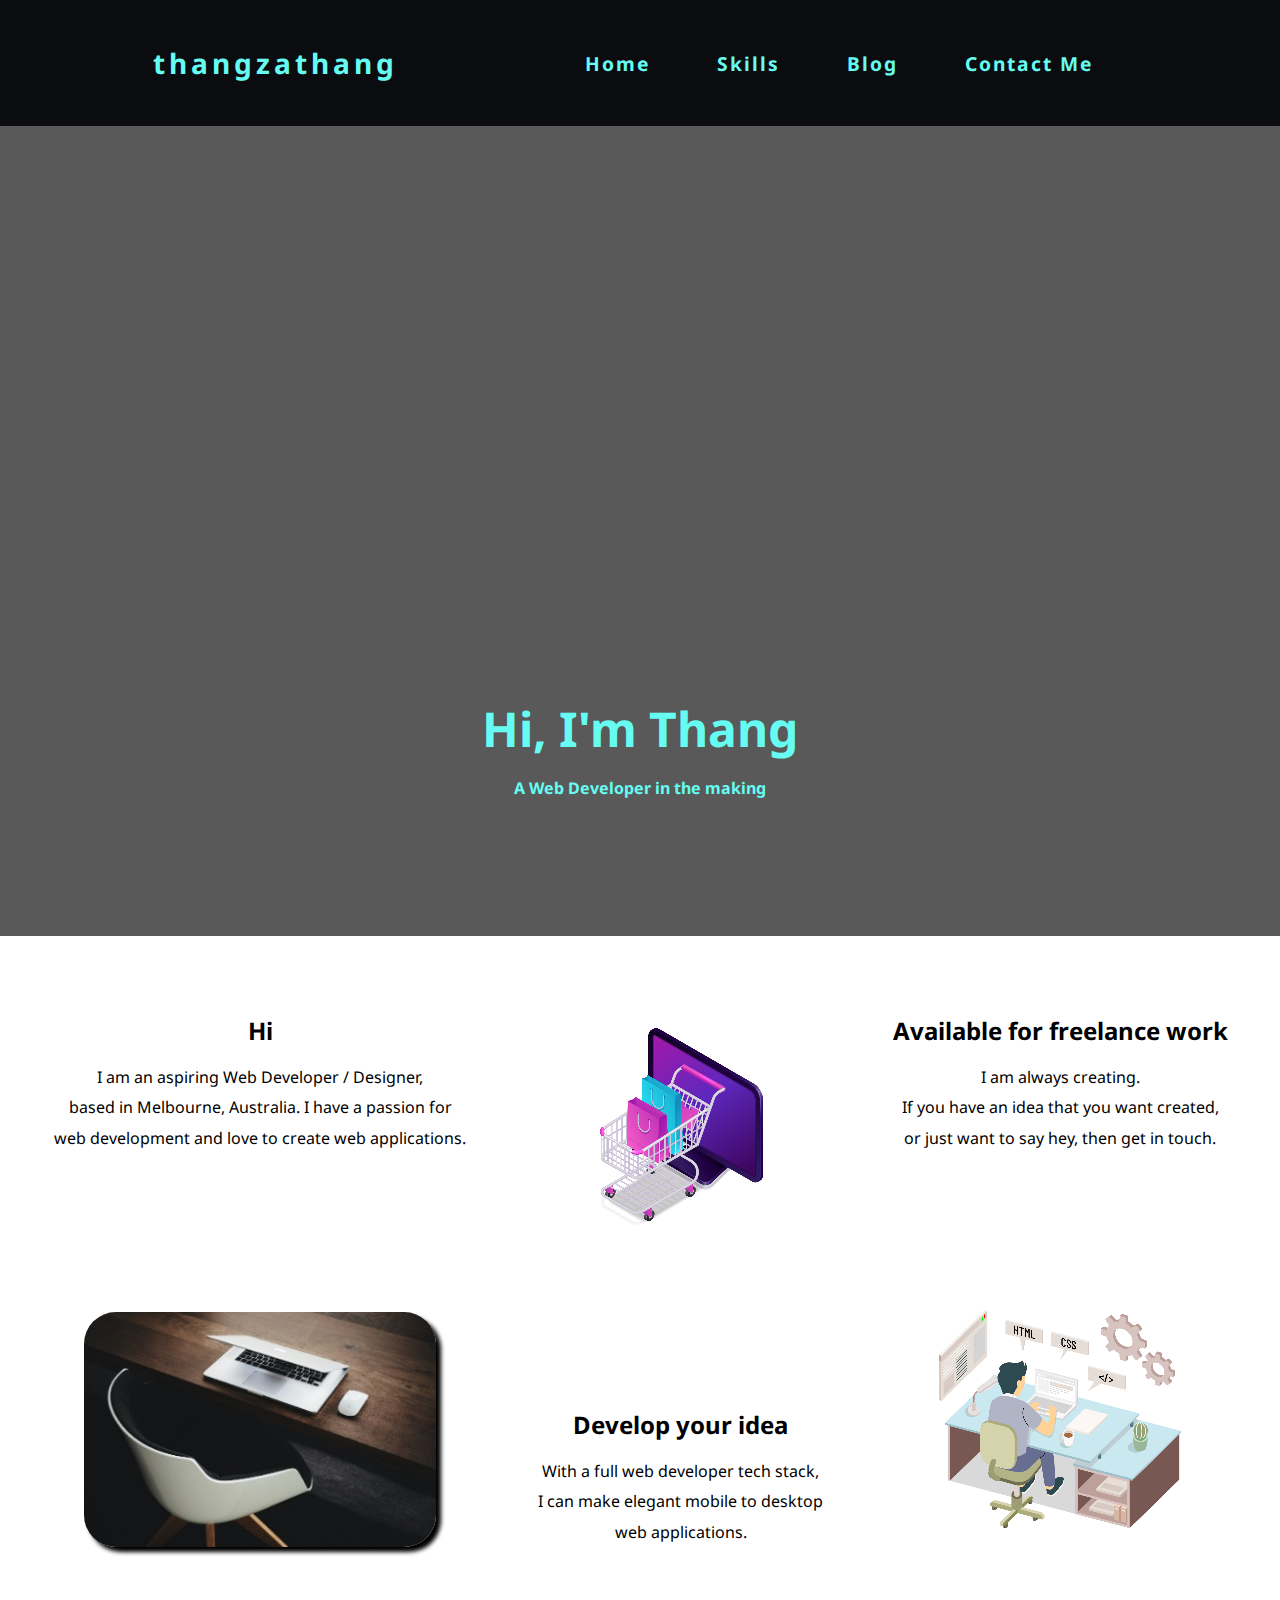
==== src/index.html @ 6c884f89 "Netlify and giuthub issues fixes" ====
<!DOCTYPE html>
<html lang="en">
<head>
    <meta charset="UTF-8">
    <meta http-equiv="X-UA-Compatible" content="IE=edge">
    <meta name="viewport" content="width=device-width, initial-scale=1.0">
    <!-- favicon links -->
    <link rel="apple-touch-icon" sizes="180x180" href="icon/apple-touch-icon.png">
    <link rel="icon" type="image/png" sizes="32x32" href="icon/favicon-32x32.png">
    <link rel="icon" type="image/png" sizes="16x16" href="icon/favicon-16x16.png">
    <link rel="manifest" href="icon/site.webmanifest">

    <!-- Link to Font Awesome CDN -->
    <link rel="stylesheet" href="https://use.fontawesome.com/releases/v5.15.3/css/all.css" integrity="sha384-SZXxX4whJ79/gErwcOYf+zWLeJdY/qpuqC4cAa9rOGUstPomtqpuNWT9wdPEn2fk" crossorigin="anonymous">

    <!-- Link to fonts -->
    <link rel="preconnect" href="https://fonts.gstatic.com">
    <link href="https://fonts.googleapis.com/css2?family=Noto+Sans:wght@400;700&display=swap" rel="stylesheet">

    <!-- Link to main style -->
    <link rel="stylesheet" href="css/main.css" integrity="sha384-tMwOWtR0qW7gHst0KwSP1pQJnt+h7x/NEFmS/cTKsdlZzs+jFIOHd025ls7HEfKS">
    <title>Thang Portfolio 2021</title>
</head>
<body>
     <!-- NAV -->
     <nav>
        <div class="main-name">
            <h3><a href="index.html">thangzathang</a></h3>
        </div>
        <ul class="nav-links">
            <li><a href="index.html">Home</a></li>
            <li><a href="skills.html">Skills</a></li>
            <li><a href="blog.html">Blog</a></li>
            <li><a href="contactMe.html">Contact Me</a></li>
        </ul>
        <div class="burger">
            <div class="line1"></div>
            <div class="line2"></div>
            <div class="line3"></div>
        </div>
    </nav>

    <!-- Name and Photo Face -->
    <div class="top-container--index">
        <div class="text-container">
            <div class="big-container">
                <img class ="photo-img" src="https://images.unsplash.com/photo-1522075469751-3a6694fb2f61?ixid=MXwxMjA3fDB8MHxwaG90by1wYWdlfHx8fGVufDB8fHw%3D&ixlib=rb-1.2.1&auto=format&fit=crop&w=1000&q=80" alt="">
            </div>
            <div class="text-box">
                <h3>Hi, I'm Thang</h3>
                <h4>A Web Developer in the making</h4>
            </div>
        </div>
    </div>

    <div class="middle-container">
        <div class="middle-container__itemBox">
            <div class="middle-container__itemBox--textBox">
                <h2 class="indexSubheading">Hi</h2>
                <p class="indexParagraph">I am an aspiring Web Developer / Designer,</p>
                <p class="indexParagraph">based in Melbourne, Australia. I have a passion for</p>
                <p class="indexParagraph">web development and love to create web applications.</p>
            </div>
            <div class="middle-container__itemBox--imageBox">
                <img class="indexItem__imageController--override" 
                src="images/deskImage_resized.jpeg" 
                alt="Desk with a laptop">
            </div>
        </div>
        <div class="middle-container__itemBox">
            <div class="middle-container__itemBox--imageBox flip">
                <img 
                class="indexItem__imageController" 
                src="images/onlineShopping_resized.png" 
                alt="">
                <!-- PNG Credit -->
                <!-- https://pngtree.com/freepng/online-shopping-isometric-shopping-cart-icon_5324780.html -->
            </div>
            <div class="middle-container__itemBox--textBox">
                <h2 class="indexSubheading">Develop your idea</h2>
                <p class="indexParagraph">With a full web developer tech stack,</p>
                <p class="indexParagraph">I can make elegant mobile to desktop</p>
                <p class="indexParagraph">web applications.</p>
            </div>
        </div>
        <div class="middle-container__itemBox">
            <div class="middle-container__itemBox--textBox">
                <h2 class="indexSubheading">Available for freelance work</h2>
                <!-- PNG Credit -->
                <!-- <a href='https://pngtree.com/so/isometric'>isometric png from pngtree.com</a> -->
                <p class="indexParagraph">I am always creating.</p>
                <p class="indexParagraph">If you have an idea that you want created,</p>
                <p class="indexParagraph"> or just want to say hey, then get in touch.</p>
            </div>
            <div class="middle-container__itemBox--imageBox">
                <img 
                class="indexItem__imageController" 
                src="images/freeLance_resized.png" 
                alt="">
            </div>
        </div>
    </div>

    <script src="app.js"></script>
</body>
</html>
---- src/css/main.css ----
/* 
    Main will serve only as the spin of my styling structure
*/
*,
*::before,
*::after {
  margin: 0;
  padding: 0;
  -webkit-box-sizing: border-box;
          box-sizing: border-box;
}

/* 
    Inspired Color Scheme from: 
    https://visme.co/blog/website-color-schemes/
*/
body {
  text-align: center;
  font-family: 'Noto Sans', sans-serif;
}

::-webkit-input-placeholder {
  color: #FF6103;
  opacity: 1;
  /* Firefox */
}

:-ms-input-placeholder {
  color: #FF6103;
  opacity: 1;
  /* Firefox */
}

::-ms-input-placeholder {
  color: #FF6103;
  opacity: 1;
  /* Firefox */
}

::placeholder {
  color: #FF6103;
  opacity: 1;
  /* Firefox */
}

:-ms-input-placeholder {
  /* Internet Explorer 10-11 */
  color: #FF6103;
}

::-ms-input-placeholder {
  /* Microsoft Edge */
  color: #FF6103;
}

textarea::-webkit-input-placeholder {
  color: #FF6103;
}

textarea:-ms-input-placeholder {
  color: #FF6103;
}

textarea::-ms-input-placeholder {
  color: #FF6103;
}

textarea::placeholder {
  color: #FF6103;
}

/* 
    NAV and Logo Name section 
*/
.half-break {
  border: dotted #66FCF1 0.5rem;
  border-bottom: none;
  width: 4%;
  margin: 2rem auto;
}

nav {
  z-index: 10;
  min-height: 14vh;
  background-color: #0B0C10;
  display: -webkit-box;
  display: -ms-flexbox;
  display: flex;
  -webkit-box-pack: space-evenly;
      -ms-flex-pack: space-evenly;
          justify-content: space-evenly;
  /* 
        More white space control between logo and nav links
        justify-content: space-between;
        padding: 0 6rem;
    */
  -webkit-box-align: center;
      -ms-flex-align: center;
          align-items: center;
}

nav ul {
  display: -webkit-box;
  display: -ms-flexbox;
  display: flex;
  -ms-flex-pack: distribute;
      justify-content: space-around;
  min-width: 45%;
}

nav ul li {
  list-style-type: none;
}

nav ul li a {
  color: #66FCF1;
  text-decoration: none;
  letter-spacing: 2px;
  font-weight: bold;
  font-size: 1.2rem;
}

nav ul li a:hover {
  padding-bottom: .5rem;
  border-bottom: 4px solid #66FCF1;
}

.main-name {
  letter-spacing: 4px;
  font-size: 1.5rem;
  cursor: pointer;
}

.main-name a {
  text-decoration: none;
  color: #66FCF1;
}

.burger {
  display: none;
}

.burger div {
  background-color: #66FCF1;
  width: 25px;
  height: 3px;
  margin: 5px;
  -webkit-transition: all .39s ease-in-out;
  transition: all .39s ease-in-out;
}

/*
    Media Breakpoint for NAV
*/
@media screen and (max-width: 768px) {
  .nav-links {
    position: absolute;
    right: 0px;
    top: 12vh;
    height: 100%;
    height: 88vh;
    background-color: #0B0C10;
    display: -webkit-box;
    display: -ms-flexbox;
    display: flex;
    -webkit-box-orient: vertical;
    -webkit-box-direction: normal;
        -ms-flex-direction: column;
            flex-direction: column;
    -webkit-box-align: center;
        -ms-flex-align: center;
            align-items: center;
    width: 50%;
    -webkit-transform: translateX(100%);
            transform: translateX(100%);
    -webkit-transition: -webkit-transform .5s ease-out;
    transition: -webkit-transform .5s ease-out;
    transition: transform .5s ease-out;
    transition: transform .5s ease-out, -webkit-transform .5s ease-out;
  }
  body {
    overflow-x: hidden;
    /*
        This will hide the nav bar after we have moved it left 
        and users simply won't be able to simply scroll on the x axis 
        */
  }
  .burger {
    display: inline-block;
    /*
        When this breakpoint hits, it will trigger so that 
        the nav links are moved out of screen and the burger comes on
        */
    cursor: pointer;
  }
}

.nav-active {
  -webkit-transform: translateX(0%);
          transform: translateX(0%);
}

.toggle .line1 {
  -webkit-transform: rotate(-45deg) translate(-5px, 6px);
          transform: rotate(-45deg) translate(-5px, 6px);
}

.toggle .line2 {
  opacity: 0;
}

.toggle .line3 {
  -webkit-transform: rotate(45deg) translate(-5px, -6px);
          transform: rotate(45deg) translate(-5px, -6px);
}

.mainHeader {
  display: -webkit-box;
  display: -ms-flexbox;
  display: flex;
  -webkit-box-pack: start;
      -ms-flex-pack: start;
          justify-content: flex-start;
  padding: 4rem 2rem 1rem;
  color: #66FCF1;
  background-color: #1F2833;
}

.mainHeader h1 {
  border-bottom: 5px solid #66FCF1;
  padding-bottom: 1rem;
  margin-left: 2.5rem;
}

.top-container--index {
  display: -webkit-box;
  display: -ms-flexbox;
  display: flex;
  -webkit-box-pack: center;
      -ms-flex-pack: center;
          justify-content: center;
  -webkit-box-align: center;
      -ms-flex-align: center;
          align-items: center;
  background-image: -webkit-gradient(linear, left top, right bottom, from(rgba(0, 0, 0, 0.65)), to(rgba(0, 0, 0, 0.65))), url("https://images.unsplash.com/photo-1545405197-2964efafb2c6?ixid=MXwxMjA3fDB8MHxwaG90by1wYWdlfHx8fGVufDB8fHw%3D&ixlib=rb-1.2.1&auto=format&fit=crop&w=1500&q=80");
  background-image: linear-gradient(to right bottom, rgba(0, 0, 0, 0.65), rgba(0, 0, 0, 0.65)), url("https://images.unsplash.com/photo-1545405197-2964efafb2c6?ixid=MXwxMjA3fDB8MHxwaG90by1wYWdlfHx8fGVufDB8fHw%3D&ixlib=rb-1.2.1&auto=format&fit=crop&w=1500&q=80");
  /* Set a specific height */
  min-height: 90vh;
  background-repeat: no-repeat;
  background-size: cover;
  background-position: center;
}

.text-container {
  color: #66FCF1;
}

.text-container .text-box {
  padding-top: 2rem;
}

.text-container .text-box h3 {
  font-size: 3rem;
  padding-bottom: 1rem;
}

.big-container {
  z-index: 6;
  width: 25rem;
  height: 25rem;
  position: relative;
  overflow: hidden;
  border-radius: 50%;
}

.big-container img {
  display: inline;
  margin: 0 auto;
  height: 100%;
  width: auto;
}

.middle-container {
  padding: 2rem 0;
  display: -webkit-box;
  display: -ms-flexbox;
  display: flex;
  -webkit-box-pack: space-evenly;
      -ms-flex-pack: space-evenly;
          justify-content: space-evenly;
  height: 75vh;
  width: 100%;
  background-color: #fff;
}

.middle-container div {
  display: -webkit-box;
  display: -ms-flexbox;
  display: flex;
  -webkit-box-orient: vertical;
  -webkit-box-direction: normal;
      -ms-flex-direction: column;
          flex-direction: column;
  -webkit-box-align: center;
      -ms-flex-align: center;
          align-items: center;
}

/* Index H1 and p tags */
.indexSubheading {
  padding: .9rem 0;
}

.indexParagraph {
  line-height: 1.9rem;
}

.indexItem__imageController {
  max-width: 16rem;
  margin: 0 2rem;
}

.indexItem__imageController--override {
  max-width: 22rem;
  margin: 0 2rem;
  border-radius: 2rem;
  -webkit-box-shadow: 5px 5px 4px;
          box-shadow: 5px 5px 4px;
}

.indexItem__imageController img {
  min-width: 100%;
  min-height: 100%;
}

.middle-container__itemBox:nth-child(1) {
  padding: 2rem 0;
  -webkit-box-pack: justify;
      -ms-flex-pack: justify;
          justify-content: space-between;
}

.middle-container__itemBox:nth-child(2) {
  padding: 2rem 0;
  -webkit-box-pack: justify;
      -ms-flex-pack: justify;
          justify-content: space-between;
}

.middle-container__itemBox:nth-child(3) {
  padding: 2rem 0;
  -webkit-box-pack: justify;
      -ms-flex-pack: justify;
          justify-content: space-between;
}

/* MEDIA QUERIES */
@media only screen and (max-width: 1060px) {
  .middle-container {
    -ms-flex-wrap: wrap;
        flex-wrap: wrap;
  }
  .middle-container__itemBox--textBox:nth-child(1) {
    padding: 2rem;
  }
}

@media only screen and (max-width: 768px) {
  .middle-container {
    padding-top: 0;
  }
  .flip {
    -webkit-box-ordinal-group: 2;
        -ms-flex-order: 1;
            order: 1;
  }
  .middle-container__itemBox:nth-child(2) {
    padding-top: 3rem;
    -webkit-box-pack: justify;
        -ms-flex-pack: justify;
            justify-content: space-between;
  }
}

.top-container--skills {
  background-color: #1F2833;
  background-image: none;
}

.resume-container {
  display: -webkit-box;
  display: -ms-flexbox;
  display: flex;
  -webkit-box-orient: vertical;
  -webkit-box-direction: normal;
      -ms-flex-direction: column;
          flex-direction: column;
  padding: 2rem;
  background-color: #1F2833;
}

.resume-container a {
  font-size: 1.8rem;
  text-decoration: none;
  font-weight: 900;
  color: #66FCF1;
}

.resume-container a:hover {
  padding-bottom: .4rem;
  color: #FF6103;
  -webkit-transform: scale(1.3);
          transform: scale(1.3);
  border-bottom: 0.5rem solid #FF6103;
}

.skills-display {
  width: 100vw;
  background-color: #1F2833;
  padding: .4rem 1rem;
  display: -webkit-box;
  display: -ms-flexbox;
  display: flex;
  -webkit-box-pack: space-evenly;
      -ms-flex-pack: space-evenly;
          justify-content: space-evenly;
  -ms-flex-wrap: wrap;
      flex-wrap: wrap;
}

.skills-display__box {
  display: -webkit-box;
  display: -ms-flexbox;
  display: flex;
  -webkit-box-orient: vertical;
  -webkit-box-direction: normal;
      -ms-flex-direction: column;
          flex-direction: column;
  -webkit-box-pack: justify;
      -ms-flex-pack: justify;
          justify-content: space-between;
  -webkit-box-align: center;
      -ms-flex-align: center;
          align-items: center;
  border-radius: 5px;
  background-color: #45A29E;
  min-height: 16rem;
  min-width: 18rem;
  padding: 2rem 2rem;
  margin: 2rem;
}

.skills-display__box--imageBox {
  -webkit-box-align: center;
      -ms-flex-align: center;
          align-items: center;
  margin-bottom: 2rem;
}

.skills-display__box--textBox h3 {
  font-size: 2rem;
  font-style: italic;
  color: #1F2833;
  margin: 1.4rem 0;
}

.skills-display__box--textBox h4 {
  color: #1F2833;
  margin: .5rem;
}

.skills-display__box--textBox h4 span {
  font-size: 1.2rem;
}

.skills-image {
  max-width: 14rem;
  max-height: 6rem;
}

.bottom-container-skills {
  max-width: 100%;
  max-height: 100%;
  margin: 6rem 4rem;
  height: 25vh;
  display: -webkit-box;
  display: -ms-flexbox;
  display: flex;
  -webkit-box-orient: vertical;
  -webkit-box-direction: normal;
      -ms-flex-direction: column;
          flex-direction: column;
  -webkit-box-pack: center;
      -ms-flex-pack: center;
          justify-content: center;
  -webkit-box-align: center;
      -ms-flex-align: center;
          align-items: center;
}

.bottom-container-skills a {
  color: #0B0C10;
  background-color: #66FCF1;
  margin: 2rem;
  padding: 1rem 4rem;
  border-radius: 2rem;
  font-weight: 700;
  font-size: 2rem;
  text-decoration: none;
}

.bottom-container-skills a:hover {
  font-size: 2.1rem;
  background-color: #0B0C10;
  color: #66FCF1;
}

.bottom-container-skills__image-box {
  max-height: 100%;
  padding: 4rem;
  min-width: 100%;
}

.bottom-container-skills img {
  z-index: 10;
  min-width: auto;
  max-height: 6rem;
}

.container-contactMe {
  padding: 2rem;
  background-color: #1F2833;
  max-height: 100%;
}

.contactBox {
  display: -webkit-box;
  display: -ms-flexbox;
  display: flex;
  border: 2px solid black;
  border-radius: 2rem;
  overflow: hidden;
}

.linkBox {
  -ms-flex-preferred-size: 40%;
      flex-basis: 40%;
  background-color: #FF6103;
  padding: 1rem 0;
  color: #fff;
}

.linkBox p {
  font-size: 1.5rem;
}

.linkBox__name {
  border-bottom: 4px solid #fff;
  padding-bottom: 2rem;
  margin: 0 2rem;
}

.linkBox__name h2 {
  font-size: 2.2rem;
}

.linkBox__image {
  padding: 2rem 0;
}

.linkBox__links {
  display: -webkit-box;
  display: -ms-flexbox;
  display: flex;
  -webkit-box-pack: space-evenly;
      -ms-flex-pack: space-evenly;
          justify-content: space-evenly;
  -webkit-box-align: center;
      -ms-flex-align: center;
          align-items: center;
  padding: 2rem 0;
}

.linkBox__links--item {
  font-size: 3rem;
}

.linkBox__links--item a {
  text-decoration: none;
  color: #fff;
}

.linkBox__links--item a:hover {
  color: #FFD700;
}

.linkBox__links--item:hover {
  cursor: pointer;
  -webkit-transform: scale(1.2);
          transform: scale(1.2);
  color: #FFD700;
  font-size: 3rem;
}

.linkBox-imageController {
  border-radius: 50%;
  max-width: 17rem;
  margin: 0 2rem;
}

.linkBox-imageController img {
  min-width: 100%;
  min-height: 100%;
}

.messageBox {
  -ms-flex-preferred-size: 60%;
      flex-basis: 60%;
  background-color: #45A29E;
  padding: 2rem 8rem;
}

.messageBox h1 {
  font-size: 2rem;
}

.messageBox__wrapper {
  background-color: #45A29E;
  min-height: 100%;
}

.messageBox__wrapper--item {
  padding: 1.5rem 0;
}

.messageBox__wrapper--item input {
  color: #FF6103;
}

.messageBox__wrapper--item button {
  font-size: 1.2rem;
}

.messageBox__wrapper--item button:hover {
  color: #FF6103;
  cursor: pointer;
}

.messageBox__wrapper--item input, .messageBox__wrapper--item textarea, .messageBox__wrapper--item button {
  color: #1F2833;
  font-size: 1.1rem;
  width: 90%;
  text-indent: 1rem;
  padding: .5rem  1rem;
  outline: none;
  border: none;
  border-radius: .5rem;
}

.messageBox__wrapper--item textarea {
  font-family: 'Noto Sans', sans-serif;
  font-size: 1.1rem;
  height: 10rem;
  color: #1F2833;
}

/* MEDIA QUERIES */
@media only screen and (max-width: 992px) {
  .messageBox {
    padding: 2rem;
  }
  .messageBox__wrapper--item input, .messageBox__wrapper--item textarea, .messageBox__wrapper--item button {
    width: 100%;
  }
}

@media only screen and (max-width: 768px) {
  .contactBox {
    display: -webkit-box;
    display: -ms-flexbox;
    display: flex;
    -webkit-box-orient: vertical;
    -webkit-box-direction: normal;
        -ms-flex-direction: column;
            flex-direction: column;
  }
}

#overrideBlog {
  padding-top: 1rem;
}

.top-container--blog {
  display: -webkit-box;
  display: -ms-flexbox;
  display: flex;
  -webkit-box-pack: center;
      -ms-flex-pack: center;
          justify-content: center;
  padding: 1rem 1rem;
  min-height: 100%;
  background-color: #1F2833;
  background-image: none;
}

.contentBox {
  overflow: scroll;
  padding: 1rem .6rem;
  border-radius: 2rem;
  margin: 0 1rem;
  background-color: #45A29E;
  -ms-flex-preferred-size: 25%;
      flex-basis: 25%;
}

.contentBox__contentItem:hover {
  -webkit-transition: border .1s ease;
  transition: border .1s ease;
  border-left: 1.2rem solid #ED553B;
  font-weight: 800;
  color: #ED553B;
}

.contentBox__contentItem:hover a {
  color: inherit;
}

.contentBox__contentItem {
  color: #1F2833;
  padding: .6rem;
  margin: 1rem;
  background-color: #C5C6C7;
  display: -webkit-box;
  display: -ms-flexbox;
  display: flex;
  -webkit-box-orient: vertical;
  -webkit-box-direction: normal;
      -ms-flex-direction: column;
          flex-direction: column;
  -webkit-box-pack: center;
      -ms-flex-pack: center;
          justify-content: center;
  -webkit-box-align: start;
      -ms-flex-align: start;
          align-items: flex-start;
  border-left: 0.8rem solid #66FCF1;
  border-top-right-radius: 1.2rem;
  border-bottom-right-radius: 1.2rem;
  border-top-left-radius: .4rem;
  border-bottom-left-radius: .4rem;
}

.contentBox__contentItem a {
  cursor: pointer;
  text-decoration: none;
  margin: 4px 0;
  color: #1F2833;
}

.blogBox {
  background-color: #45A29E;
  -ms-flex-preferred-size: 70%;
      flex-basis: 70%;
  max-width: 100%;
  max-height: 100%;
  border-radius: .5rem;
}

.blogItem-imageController {
  max-width: 17rem;
  margin: 0 2rem;
  -webkit-box-shadow: 5px 8px 10px;
          box-shadow: 5px 8px 10px;
}

.blogItem-imageController img {
  min-width: 100%;
  min-height: 100%;
}

.blogItem {
  color: #66FCF1;
  border-radius: .5rem;
  overflow: hidden;
  margin: 2rem;
  min-height: 30rem;
  background-color: #FF6103;
}

.blogItem__head {
  display: -webkit-box;
  display: -ms-flexbox;
  display: flex;
  -webkit-box-pack: center;
      -ms-flex-pack: center;
          justify-content: center;
  -webkit-box-align: center;
      -ms-flex-align: center;
          align-items: center;
  background-color: #FF6103;
  padding: 2rem;
}

.blogItem__head--title {
  -ms-flex-preferred-size: 70%;
      flex-basis: 70%;
}

.blogItem__head--author {
  -ms-flex-preferred-size: 30%;
      flex-basis: 30%;
  line-height: 2rem;
  font-size: 1.1rem;
}

.blogItem__head--author p {
  font-size: .9rem;
}

.blogItem__body {
  color: #1F2833;
  text-align: start;
  display: -webkit-box;
  display: -ms-flexbox;
  display: flex;
  -webkit-box-orient: vertical;
  -webkit-box-direction: normal;
      -ms-flex-direction: column;
          flex-direction: column;
  padding: 2rem;
  background-color: #FF9912;
  min-height: 100%;
}

.blogItem__body h3 {
  margin: .5rem 0;
  text-transform: uppercase;
}

.blogItem__body p {
  line-height: 1.1rem;
}

.blogItem__body--withImage {
  overflow: hidden;
  border-radius: 2rem;
  display: -webkit-box;
  display: -ms-flexbox;
  display: flex;
  -webkit-box-align: space-around;
      -ms-flex-align: space-around;
          align-items: space-around;
  -webkit-box-pack: justify;
      -ms-flex-pack: justify;
          justify-content: space-between;
  padding: 2rem 1rem;
  background-color: #FFD700;
  margin: 2rem 0;
}

.blogItem__body--withImage-text {
  display: -webkit-box;
  display: -ms-flexbox;
  display: flex;
  -webkit-box-orient: vertical;
  -webkit-box-direction: normal;
      -ms-flex-direction: column;
          flex-direction: column;
  -ms-flex-pack: distribute;
      justify-content: space-around;
}

/* MEDIA QUERIES */
@media only screen and (max-width: 1200px) {
  .blogItem-imageController {
    max-width: 10rem;
    margin: 0 2rem;
  }
  .blogItem-imageController img {
    max-width: 40%;
  }
}

@media only screen and (max-width: 992px) {
  .blogBox {
    margin-top: 2rem;
  }
  .top-container--blog {
    display: -webkit-box;
    display: -ms-flexbox;
    display: flex;
    -webkit-box-orient: vertical;
    -webkit-box-direction: normal;
        -ms-flex-direction: column;
            flex-direction: column;
  }
  .blogItem__body--withImage {
    -webkit-box-orient: vertical;
    -webkit-box-direction: normal;
        -ms-flex-direction: column;
            flex-direction: column;
    -webkit-box-align: center;
        -ms-flex-align: center;
            align-items: center;
  }
  .blogItem-imageController {
    min-height: 10rem;
    min-width: 20rem;
    margin: 2rem 0;
  }
}
/*# sourceMappingURL=main.css.map */
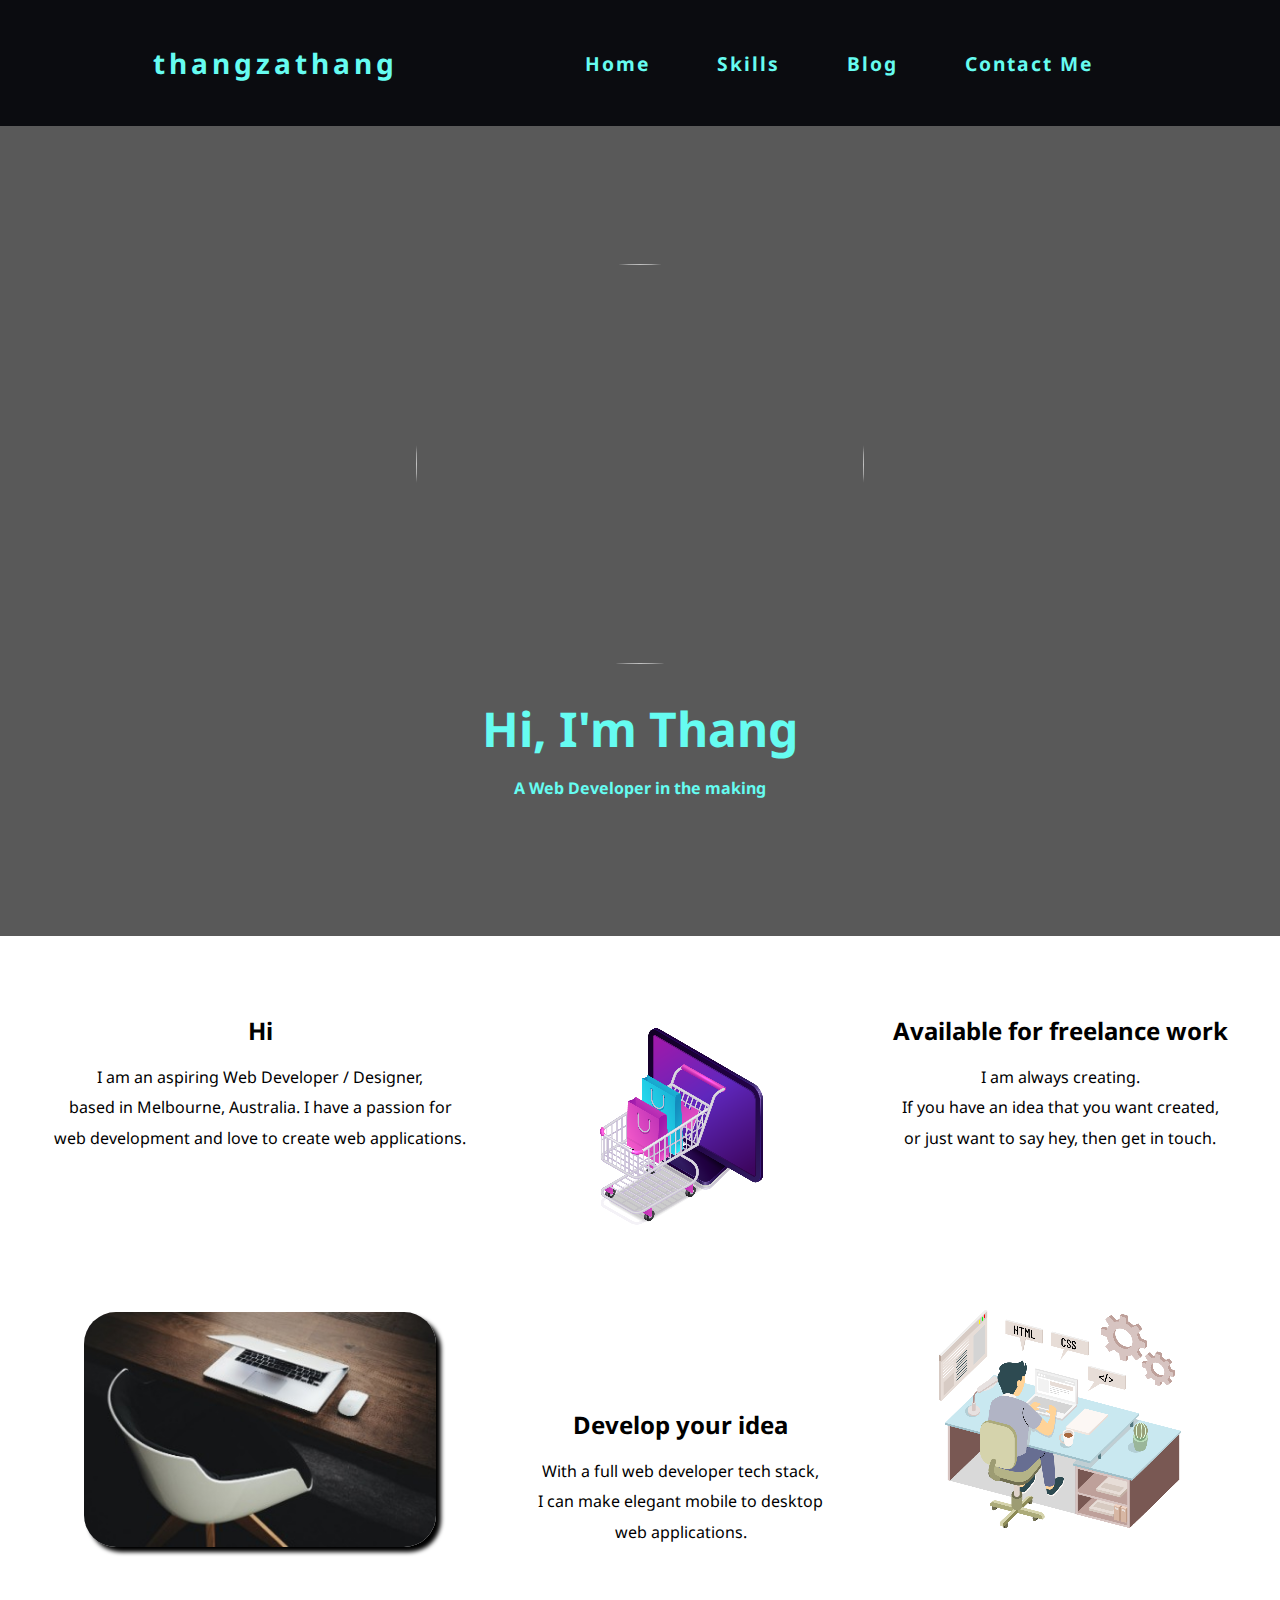
==== commit c8b26b9c: "ReadMe.md is done, SRI keys added, profile picture is added, portfolio is done" ====
--- a/src/index.html
+++ b/src/index.html
@@ -18,8 +18,8 @@
     <link href="https://fonts.googleapis.com/css2?family=Noto+Sans:wght@400;700&display=swap" rel="stylesheet">
 
     <!-- Link to main style -->
-    <link rel="stylesheet" href="css/main.css" integrity="sha384-tMwOWtR0qW7gHst0KwSP1pQJnt+h7x/NEFmS/cTKsdlZzs+jFIOHd025ls7HEfKS">
-    <title>Thang Portfolio 2021</title>
+    <link rel="stylesheet" href="css/main.css" integrity="sha384-wQB3dXoUJ39NXiThYBZlrJD/70kDIYKQ9BMYc2hSqUQ6Ty57T+N1j5x4Qijm+lSp">
+    <title>Thang's Portfolio 2021</title>
 </head>
 <body>
      <!-- NAV -->
@@ -43,8 +43,12 @@
     <!-- Name and Photo Face -->
     <div class="top-container--index">
         <div class="text-container">
+            <!-- Despite the name, it is the container for the big profile photo -->
             <div class="big-container">
-                <img class ="photo-img" src="https://images.unsplash.com/photo-1522075469751-3a6694fb2f61?ixid=MXwxMjA3fDB8MHxwaG90by1wYWdlfHx8fGVufDB8fHw%3D&ixlib=rb-1.2.1&auto=format&fit=crop&w=1000&q=80" alt="">
+                <img 
+                class="index-imageController" 
+                src="images/profilePicture.png" 
+                alt="">
             </div>
             <div class="text-box">
                 <h3>Hi, I'm Thang</h3>
@@ -53,6 +57,8 @@
         </div>
     </div>
 
+    <!-- Professional Introduction and Interest  -->
+    <!-- 3 children items which contain an image and a few sentences -->
     <div class="middle-container">
         <div class="middle-container__itemBox">
             <div class="middle-container__itemBox--textBox">
@@ -62,6 +68,7 @@
                 <p class="indexParagraph">web development and love to create web applications.</p>
             </div>
             <div class="middle-container__itemBox--imageBox">
+                <!-- Photo from free non-commercial use www.unsplash.com -->
                 <img class="indexItem__imageController--override" 
                 src="images/deskImage_resized.jpeg" 
                 alt="Desk with a laptop">
@@ -72,7 +79,7 @@
                 <img 
                 class="indexItem__imageController" 
                 src="images/onlineShopping_resized.png" 
-                alt="">
+                alt="Photo of shopping chart which fades into a computer which is a good image of online shopping I guess">
                 <!-- PNG Credit -->
                 <!-- https://pngtree.com/freepng/online-shopping-isometric-shopping-cart-icon_5324780.html -->
             </div>
@@ -86,17 +93,17 @@
         <div class="middle-container__itemBox">
             <div class="middle-container__itemBox--textBox">
                 <h2 class="indexSubheading">Available for freelance work</h2>
-                <!-- PNG Credit -->
-                <!-- <a href='https://pngtree.com/so/isometric'>isometric png from pngtree.com</a> -->
                 <p class="indexParagraph">I am always creating.</p>
                 <p class="indexParagraph">If you have an idea that you want created,</p>
                 <p class="indexParagraph"> or just want to say hey, then get in touch.</p>
             </div>
             <div class="middle-container__itemBox--imageBox">
+                <!-- PNG Credit -->
+                <!-- <a href='https://pngtree.com/so/isometric'>isometric png from pngtree.com</a> -->
                 <img 
                 class="indexItem__imageController" 
                 src="images/freeLance_resized.png" 
-                alt="">
+                alt="Image of a cartoon mid 20 year old male working on a project on his computer">
             </div>
         </div>
     </div>
--- a/src/css/main.css
+++ b/src/css/main.css
@@ -14,9 +14,15 @@
     Inspired Color Scheme from: 
     https://visme.co/blog/website-color-schemes/
 */
+html {
+  overflow-x: hidden;
+}
+
 body {
+  position: relative;
   text-align: center;
   font-family: 'Noto Sans', sans-serif;
+  overflow-x: hidden;
 }
 
 ::-webkit-input-placeholder {
@@ -83,6 +89,7 @@
   z-index: 10;
   min-height: 14vh;
   background-color: #0B0C10;
+  overflow-x: hidden;
   display: -webkit-box;
   display: -ms-flexbox;
   display: flex;
@@ -232,6 +239,12 @@
   margin-left: 2.5rem;
 }
 
+footer {
+  padding: .4rem 0;
+  color: #66FCF1;
+  background-color: #1F2833;
+}
+
 .top-container--index {
   display: -webkit-box;
   display: -ms-flexbox;
@@ -244,7 +257,6 @@
           align-items: center;
   background-image: -webkit-gradient(linear, left top, right bottom, from(rgba(0, 0, 0, 0.65)), to(rgba(0, 0, 0, 0.65))), url("https://images.unsplash.com/photo-1545405197-2964efafb2c6?ixid=MXwxMjA3fDB8MHxwaG90by1wYWdlfHx8fGVufDB8fHw%3D&ixlib=rb-1.2.1&auto=format&fit=crop&w=1500&q=80");
   background-image: linear-gradient(to right bottom, rgba(0, 0, 0, 0.65), rgba(0, 0, 0, 0.65)), url("https://images.unsplash.com/photo-1545405197-2964efafb2c6?ixid=MXwxMjA3fDB8MHxwaG90by1wYWdlfHx8fGVufDB8fHw%3D&ixlib=rb-1.2.1&auto=format&fit=crop&w=1500&q=80");
-  /* Set a specific height */
   min-height: 90vh;
   background-repeat: no-repeat;
   background-size: cover;
@@ -265,19 +277,15 @@
 }
 
 .big-container {
-  z-index: 6;
-  width: 25rem;
+  width: 28rem;
   height: 25rem;
-  position: relative;
-  overflow: hidden;
-  border-radius: 50%;
 }
 
 .big-container img {
   display: inline;
   margin: 0 auto;
   height: 100%;
-  width: auto;
+  width: 100%;
 }
 
 .middle-container {
@@ -315,6 +323,15 @@
   line-height: 1.9rem;
 }
 
+.index-imageController {
+  border-radius: 50%;
+}
+
+.index-imageController img {
+  min-width: 100%;
+  min-height: 100%;
+}
+
 .indexItem__imageController {
   max-width: 16rem;
   margin: 0 2rem;
@@ -366,6 +383,11 @@
 }
 
 @media only screen and (max-width: 768px) {
+  .index-imageController {
+    max-height: 20rem;
+    max-width: 20rem;
+    margin: 2rem 0;
+  }
   .middle-container {
     padding-top: 0;
   }
@@ -382,9 +404,16 @@
   }
 }
 
+@media only screen and (max-width: 480px) {
+  .index-imageController {
+    max-height: 18rem;
+    max-width: 20rem;
+    margin: 2rem 0;
+  }
+}
+
 .top-container--skills {
   background-color: #1F2833;
-  background-image: none;
 }
 
 .resume-container {
@@ -686,6 +715,12 @@
   }
 }
 
+@media only screen and (max-width: 480px) {
+  .container-contactMe {
+    padding: 2rem 4px;
+  }
+}
+
 #overrideBlog {
   padding-top: 1rem;
 }
@@ -909,4 +944,40 @@
     margin: 2rem 0;
   }
 }
+
+@media only screen and (max-width: 768px) {
+  :root {
+    font-size: 17.5px;
+  }
+  .top-container--blog {
+    padding: 1rem 4px;
+  }
+  .blogItem {
+    margin: 0;
+  }
+}
+
+@media only screen and (max-width: 480px) {
+  :root {
+    font-size: 15px;
+  }
+  .top-container--blog {
+    padding: 1rem 4px;
+  }
+  .blogItem {
+    margin: 0;
+  }
+  .blogItem__body {
+    padding: 1rem 1rem;
+  }
+  .blogItem__body--withImage {
+    margin-left: 0;
+    margin-right: 0;
+  }
+  .blogItem-imageController {
+    min-height: 14rem;
+    min-width: 20rem;
+    margin: 2rem 0;
+  }
+}
 /*# sourceMappingURL=main.css.map */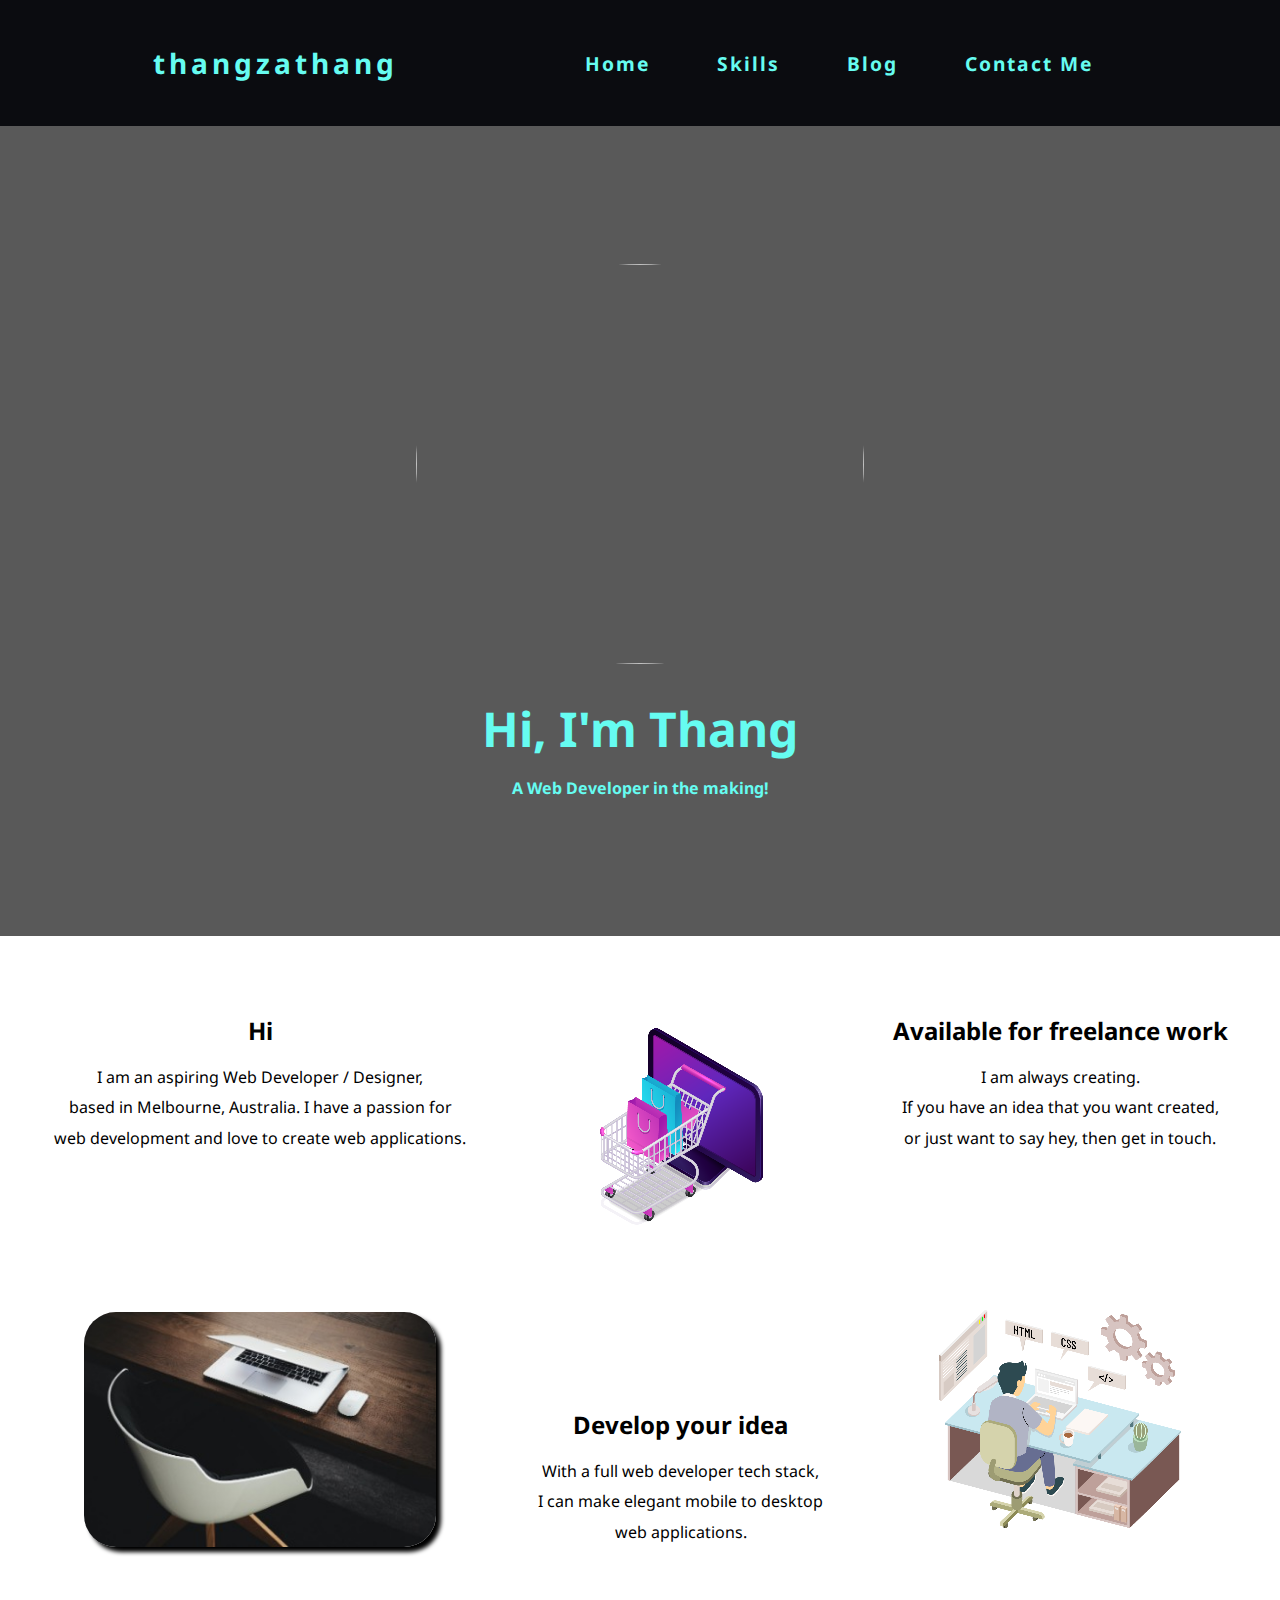
==== commit e27a101c: "makign sure netlify is connected" ====
--- a/src/index.html
+++ b/src/index.html
@@ -1,113 +1,102 @@
 <!DOCTYPE html>
 <html lang="en">
-<head>
-    <meta charset="UTF-8">
-    <meta http-equiv="X-UA-Compatible" content="IE=edge">
-    <meta name="viewport" content="width=device-width, initial-scale=1.0">
+  <head>
+    <meta charset="UTF-8" />
+    <meta http-equiv="X-UA-Compatible" content="IE=edge" />
+    <meta name="viewport" content="width=device-width, initial-scale=1.0" />
     <!-- favicon links -->
-    <link rel="apple-touch-icon" sizes="180x180" href="icon/apple-touch-icon.png">
-    <link rel="icon" type="image/png" sizes="32x32" href="icon/favicon-32x32.png">
-    <link rel="icon" type="image/png" sizes="16x16" href="icon/favicon-16x16.png">
-    <link rel="manifest" href="icon/site.webmanifest">
+    <link rel="apple-touch-icon" sizes="180x180" href="icon/apple-touch-icon.png" />
+    <link rel="icon" type="image/png" sizes="32x32" href="icon/favicon-32x32.png" />
+    <link rel="icon" type="image/png" sizes="16x16" href="icon/favicon-16x16.png" />
+    <link rel="manifest" href="icon/site.webmanifest" />
 
     <!-- Link to Font Awesome CDN -->
-    <link rel="stylesheet" href="https://use.fontawesome.com/releases/v5.15.3/css/all.css" integrity="sha384-SZXxX4whJ79/gErwcOYf+zWLeJdY/qpuqC4cAa9rOGUstPomtqpuNWT9wdPEn2fk" crossorigin="anonymous">
+    <link rel="stylesheet" href="https://use.fontawesome.com/releases/v5.15.3/css/all.css" integrity="sha384-SZXxX4whJ79/gErwcOYf+zWLeJdY/qpuqC4cAa9rOGUstPomtqpuNWT9wdPEn2fk" crossorigin="anonymous" />
 
     <!-- Link to fonts -->
-    <link rel="preconnect" href="https://fonts.gstatic.com">
-    <link href="https://fonts.googleapis.com/css2?family=Noto+Sans:wght@400;700&display=swap" rel="stylesheet">
+    <link rel="preconnect" href="https://fonts.gstatic.com" />
+    <link href="https://fonts.googleapis.com/css2?family=Noto+Sans:wght@400;700&display=swap" rel="stylesheet" />
 
     <!-- Link to main style -->
-    <link rel="stylesheet" href="css/main.css" integrity="sha384-wQB3dXoUJ39NXiThYBZlrJD/70kDIYKQ9BMYc2hSqUQ6Ty57T+N1j5x4Qijm+lSp">
+    <link rel="stylesheet" href="css/main.css" integrity="sha384-wQB3dXoUJ39NXiThYBZlrJD/70kDIYKQ9BMYc2hSqUQ6Ty57T+N1j5x4Qijm+lSp" />
     <title>Thang's Portfolio 2021</title>
-</head>
-<body>
-     <!-- NAV -->
-     <nav>
-        <div class="main-name">
-            <h3><a href="index.html">thangzathang</a></h3>
-        </div>
-        <ul class="nav-links">
-            <li><a href="index.html">Home</a></li>
-            <li><a href="skills.html">Skills</a></li>
-            <li><a href="blog.html">Blog</a></li>
-            <li><a href="contactMe.html">Contact Me</a></li>
-        </ul>
-        <div class="burger">
-            <div class="line1"></div>
-            <div class="line2"></div>
-            <div class="line3"></div>
-        </div>
+  </head>
+  <body>
+    <!-- NAV -->
+    <nav>
+      <div class="main-name">
+        <h3><a href="index.html">thangzathang</a></h3>
+      </div>
+      <ul class="nav-links">
+        <li><a href="index.html">Home</a></li>
+        <li><a href="skills.html">Skills</a></li>
+        <li><a href="blog.html">Blog</a></li>
+        <li><a href="contactMe.html">Contact Me</a></li>
+      </ul>
+      <div class="burger">
+        <div class="line1"></div>
+        <div class="line2"></div>
+        <div class="line3"></div>
+      </div>
     </nav>
 
     <!-- Name and Photo Face -->
     <div class="top-container--index">
-        <div class="text-container">
-            <!-- Despite the name, it is the container for the big profile photo -->
-            <div class="big-container">
-                <img 
-                class="index-imageController" 
-                src="images/profilePicture.png" 
-                alt="">
-            </div>
-            <div class="text-box">
-                <h3>Hi, I'm Thang</h3>
-                <h4>A Web Developer in the making</h4>
-            </div>
+      <div class="text-container">
+        <!-- Despite the name, it is the container for the big profile photo -->
+        <div class="big-container">
+          <img class="index-imageController" src="images/profilePicture.png" alt="" />
         </div>
+        <div class="text-box">
+          <h3>Hi, I'm Thang</h3>
+          <h4>A Web Developer in the making!</h4>
+        </div>
+      </div>
     </div>
 
     <!-- Professional Introduction and Interest  -->
     <!-- 3 children items which contain an image and a few sentences -->
     <div class="middle-container">
-        <div class="middle-container__itemBox">
-            <div class="middle-container__itemBox--textBox">
-                <h2 class="indexSubheading">Hi</h2>
-                <p class="indexParagraph">I am an aspiring Web Developer / Designer,</p>
-                <p class="indexParagraph">based in Melbourne, Australia. I have a passion for</p>
-                <p class="indexParagraph">web development and love to create web applications.</p>
-            </div>
-            <div class="middle-container__itemBox--imageBox">
-                <!-- Photo from free non-commercial use www.unsplash.com -->
-                <img class="indexItem__imageController--override" 
-                src="images/deskImage_resized.jpeg" 
-                alt="Desk with a laptop">
-            </div>
+      <div class="middle-container__itemBox">
+        <div class="middle-container__itemBox--textBox">
+          <h2 class="indexSubheading">Hi</h2>
+          <p class="indexParagraph">I am an aspiring Web Developer / Designer,</p>
+          <p class="indexParagraph">based in Melbourne, Australia. I have a passion for</p>
+          <p class="indexParagraph">web development and love to create web applications.</p>
         </div>
-        <div class="middle-container__itemBox">
-            <div class="middle-container__itemBox--imageBox flip">
-                <img 
-                class="indexItem__imageController" 
-                src="images/onlineShopping_resized.png" 
-                alt="Photo of shopping chart which fades into a computer which is a good image of online shopping I guess">
-                <!-- PNG Credit -->
-                <!-- https://pngtree.com/freepng/online-shopping-isometric-shopping-cart-icon_5324780.html -->
-            </div>
-            <div class="middle-container__itemBox--textBox">
-                <h2 class="indexSubheading">Develop your idea</h2>
-                <p class="indexParagraph">With a full web developer tech stack,</p>
-                <p class="indexParagraph">I can make elegant mobile to desktop</p>
-                <p class="indexParagraph">web applications.</p>
-            </div>
+        <div class="middle-container__itemBox--imageBox">
+          <!-- Photo from free non-commercial use www.unsplash.com -->
+          <img class="indexItem__imageController--override" src="images/deskImage_resized.jpeg" alt="Desk with a laptop" />
         </div>
-        <div class="middle-container__itemBox">
-            <div class="middle-container__itemBox--textBox">
-                <h2 class="indexSubheading">Available for freelance work</h2>
-                <p class="indexParagraph">I am always creating.</p>
-                <p class="indexParagraph">If you have an idea that you want created,</p>
-                <p class="indexParagraph"> or just want to say hey, then get in touch.</p>
-            </div>
-            <div class="middle-container__itemBox--imageBox">
-                <!-- PNG Credit -->
-                <!-- <a href='https://pngtree.com/so/isometric'>isometric png from pngtree.com</a> -->
-                <img 
-                class="indexItem__imageController" 
-                src="images/freeLance_resized.png" 
-                alt="Image of a cartoon mid 20 year old male working on a project on his computer">
-            </div>
+      </div>
+      <div class="middle-container__itemBox">
+        <div class="middle-container__itemBox--imageBox flip">
+          <img class="indexItem__imageController" src="images/onlineShopping_resized.png" alt="Photo of shopping chart which fades into a computer which is a good image of online shopping I guess" />
+          <!-- PNG Credit -->
+          <!-- https://pngtree.com/freepng/online-shopping-isometric-shopping-cart-icon_5324780.html -->
         </div>
+        <div class="middle-container__itemBox--textBox">
+          <h2 class="indexSubheading">Develop your idea</h2>
+          <p class="indexParagraph">With a full web developer tech stack,</p>
+          <p class="indexParagraph">I can make elegant mobile to desktop</p>
+          <p class="indexParagraph">web applications.</p>
+        </div>
+      </div>
+      <div class="middle-container__itemBox">
+        <div class="middle-container__itemBox--textBox">
+          <h2 class="indexSubheading">Available for freelance work</h2>
+          <p class="indexParagraph">I am always creating.</p>
+          <p class="indexParagraph">If you have an idea that you want created,</p>
+          <p class="indexParagraph">or just want to say hey, then get in touch.</p>
+        </div>
+        <div class="middle-container__itemBox--imageBox">
+          <!-- PNG Credit -->
+          <!-- <a href='https://pngtree.com/so/isometric'>isometric png from pngtree.com</a> -->
+          <img class="indexItem__imageController" src="images/freeLance_resized.png" alt="Image of a cartoon mid 20 year old male working on a project on his computer" />
+        </div>
+      </div>
     </div>
 
     <script src="app.js"></script>
-</body>
-</html>+  </body>
+</html>
